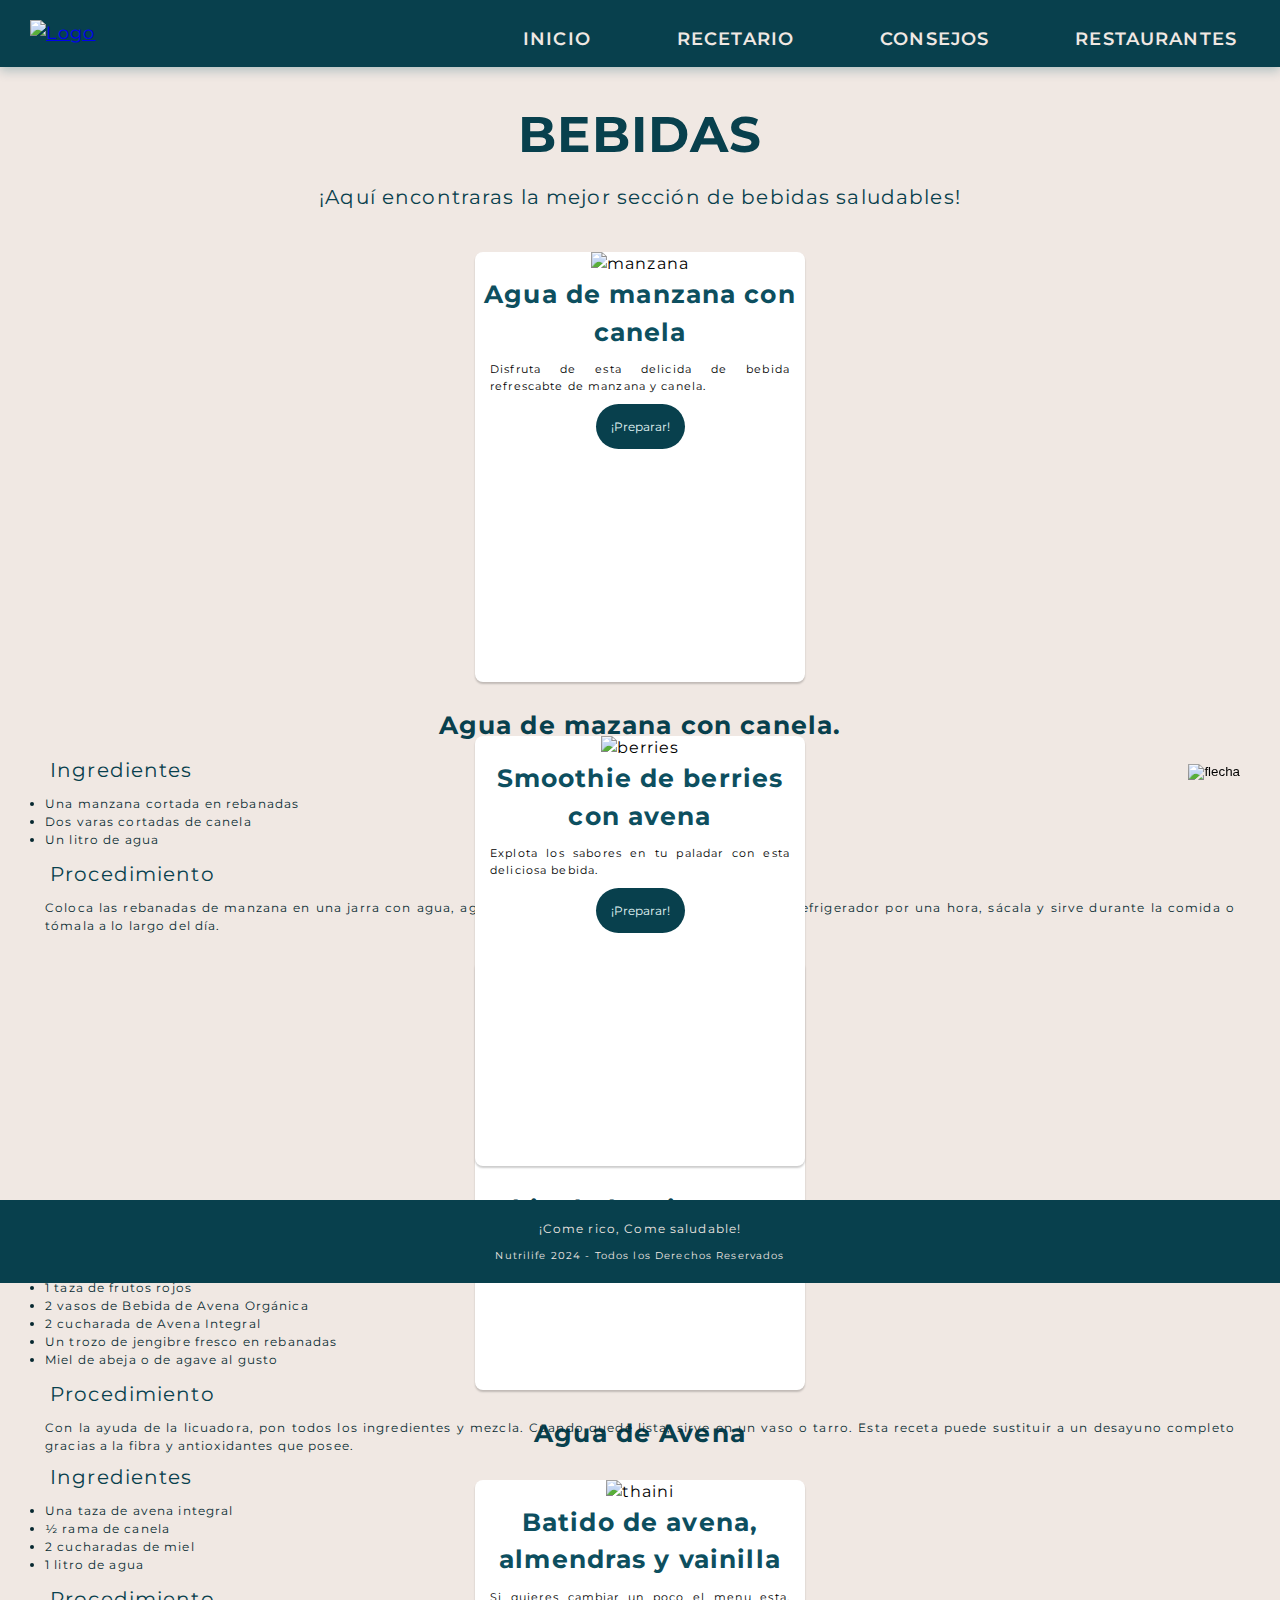
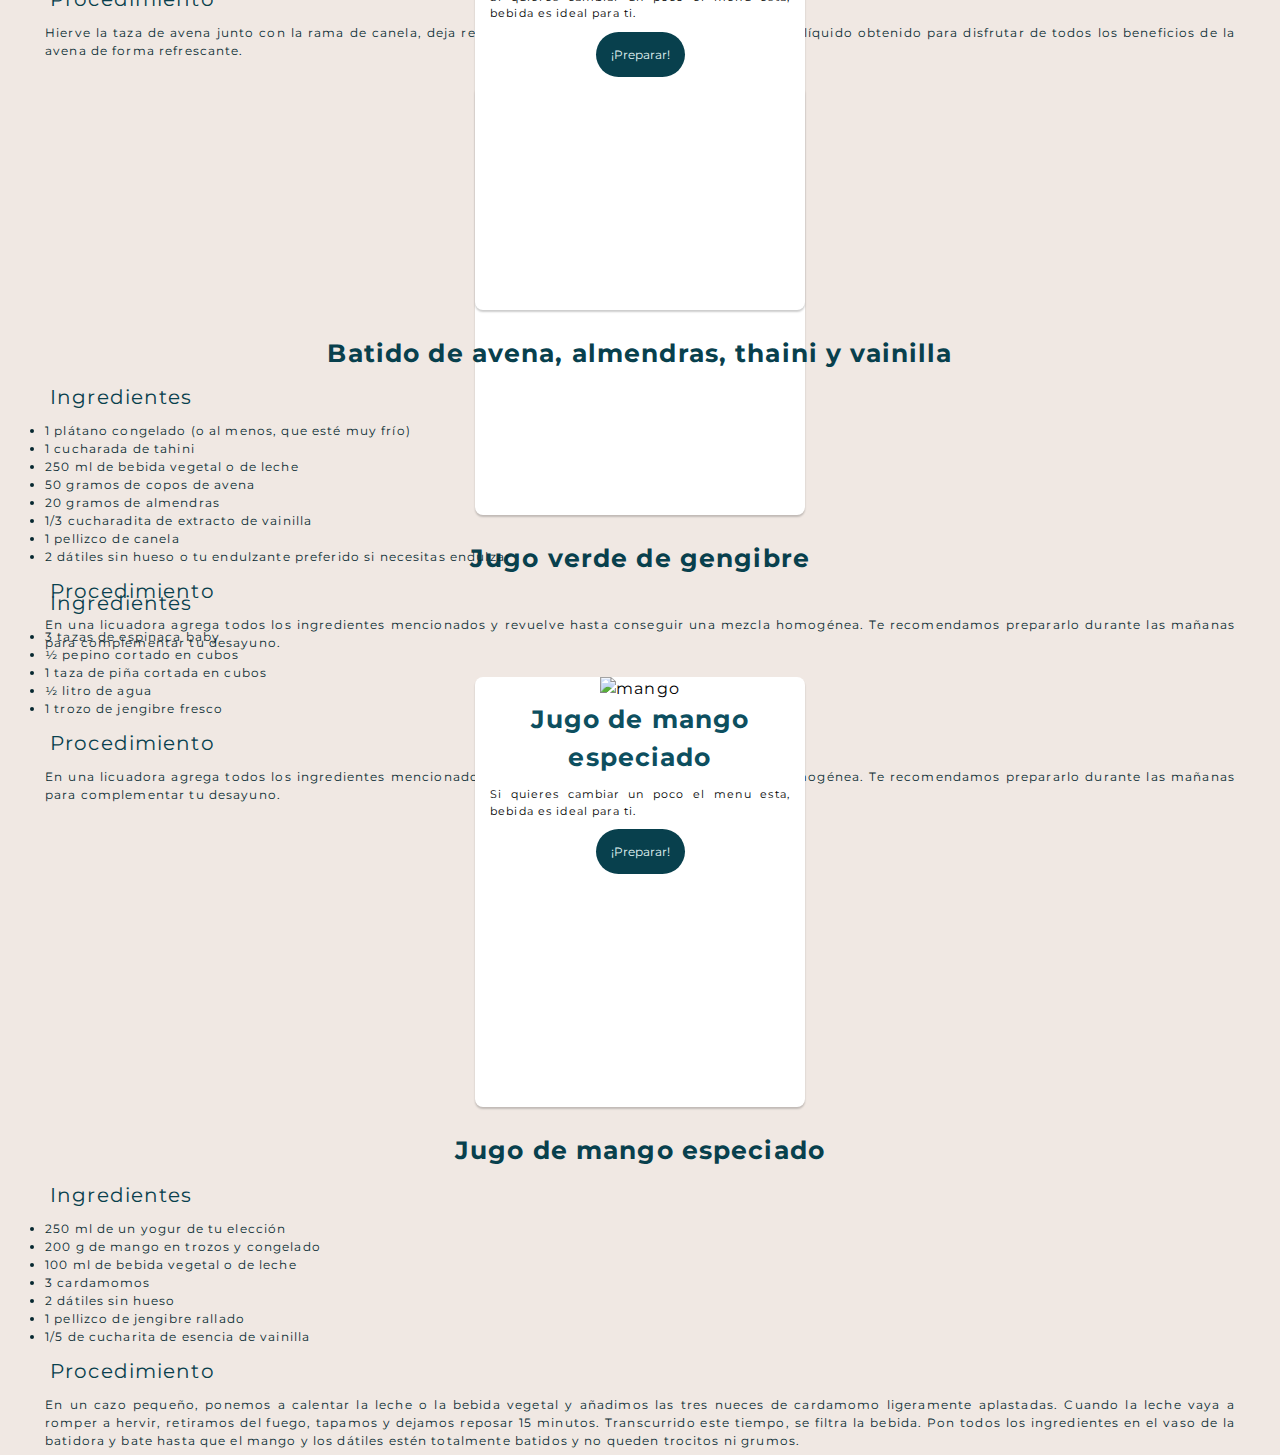
==== bebidas.html @ cc7d17ca "Add files via upload" ====
<!DOCTYPE html>
<html lang="en">
<head>
    <meta charset="UTF-8">
    <meta name="viewport" content="width=device-width, initial-scale=1.0">
    <link rel="stylesheet" href="./Estilos/nav.css">
    <link rel="stylesheet" href="./Estilos/footer.css">
    <link rel="stylesheet" href="./Estilos/cartas.css">
    <link rel="preconnect" href="https://fonts.googleapis.com">
    <link rel="stylesheet" href="/Estilos/boton.css">
    <link rel="preconnect" href="https://fonts.gstatic.com" crossorigin>
    <link href="https://fonts.googleapis.com/css2?family=Montserrat:ital,wght@0,100..900;1,100..900&display=swap" rel="stylesheet">
    <link rel="icon" href="./imágenes/logo pequeño b.png">

   <!--link de la libreria para la ventana emergente-->
    <link rel="stylesheet" href="https://cdnjs.cloudflare.com/ajax/libs/jquery-modal/0.9.1/jquery.modal.min.css" />
    <title>Bebidas</title>
</head>
<body>
  
  <header class="header">
    <div class="logo">
<a href="index.html"><img src="imágenes/imágenesBebidas/logo1.png" alt="Logo" width="200px"></a>
    </div>
    <nav class="nav">
<ul class="menú">
        <li><a href="index.html">INICIO</a></li>
        <li>
            <a href="#">RECETARIO</a>
            <ul class="desplegable"> <!--Menú desplegable para no ocupar tanto espacio, se va ver mejor con css jiji-->
                <li><a href="desayunos.html">Desayunos</a></li>
                <li><a href="cenas.html">Cenas</a></li>
                <li><a href="ensaladas.html">Ensaladas</a></li>
                <li><a href="bebidas.html">Bebidas</a></li>
                <li><a href="postres.html">Postres</a></li>
                <li><a href="snacks.html">Snacks</a></li>
            </ul>
        </li>
        <li><a href="consejos.html">CONSEJOS</a></li>
        <li><a href="./Restaurantes-final/restaurantes1.html">RESTAURANTES</a></li>
</ul>      
    </nav>
</header>

    <div class="Título">
        <H1>BEBIDAS</H1>
        <H2>¡Aquí encontraras la mejor sección de bebidas saludables!</H2>
    </div>
  
<div class="container"> <!--contenedor general contiene 3 recetas, hacer contenedores de 3 max-->


        <div class="carta">
           <img src="imágenes/imágenesBebidas/manzana2.jpeg" alt="manzana">
           <H2>Agua de manzana con canela</H2>
                 <p>Disfruta de esta delicida de bebida refrescabte de manzana y canela.</p>
              
                 <a href="#ex2" rel="modal:open"><button>¡Preparar!</button></a>
        </div>

       <!-- ventana emergente-->

        <div id="ex2" class="modal receta">
   
          <H2>Agua de mazana con canela.</H2>
        
            <div>
              <h3>Ingredientes</h3>
            </div> 
            <ul>
              <li>Una manzana cortada en rebanadas</li>
              <li>Dos varas cortadas de canela</li>
              <li>Un litro de agua</li> 
            </ul>
    
               <h3>Procedimiento</h3>
            
            <p>
              Coloca las rebanadas de manzana en una jarra con agua, agrega dos varas de canela 
              deja reposar en el refrigerador por una hora, sácala y sirve durante la comida o tómala a lo largo del día.    
            </p>
        </div>
    
        <!-- termina ventana emergente-->

        <div class="carta"> <!-- aquí va solo la imagen, título y descripción-->
          <img src="imágenes/imágenesBebidas/avena.jpeg" alt="avena">
          <H2>Avena</H2>
               <p> Jugo de avena rapida de preprar con estos sencillos pasos.</p>
            <br>
   
           <a href="#ex1" rel="modal:open"><button class="alinear">¡Preparar!</button></a> <!--botón de abrir la ventana-->
       </div>

       <!-- ventana emergente-->

       <div id="ex1" class="modal receta">
         <H2> Agua de Avena</H2>
   
           <div>
              <h3>Ingredientes</h3>
           </div> 
           <ul>
            <li>Una taza de avena integral</li>
            <li> ½ rama de canela</li>
            <li>2 cucharadas de miel</li>
            <li> 1 litro de agua</li>
           </ul>

           
              <h3>Procedimiento</h3>
            
           <p>
             Hierve la taza de avena junto con la rama de canela, deja reposar y agrega la miel
            luego cuela y enfría el líquido obtenido para disfrutar de todos los beneficios
            de la avena de forma refrescante.        
          </p>
       </div>

       <!-- termina ventana emergente-->

        <div class="carta">
            <img src="imágenes/imágenesBebidas/jugo verde.jpeg" alt="jugo verde">
            <H2>Jugo verde de gengibre</H2>
                 <p>Prueba de este exquisito jugo verde, ideal para llevar al gym.</p>
                    <a href="#ex3" rel="modal:open"><button>¡Preparar!</button></a>
        </div>
     
        <!-- ventana emergente-->

        <div id="ex3" class="modal receta">
   
            <H2>Jugo verde de gengibre</H2>
            <div>
              <h3>Ingredientes</h3>
            </div> 
            <ul>
             <li>3 tazas de espinaca baby</li>
             <li> ½ pepino cortado en cubos</li>
             <li>1 taza de piña cortada en cubos</li>
             <li> ½  litro de agua</li>
             <li>1 trozo de jengibre fresco</li>
            </ul>

            <div class="Datos">
             <h3>Procedimiento</h3>
            </div>   
            <p>
                En una licuadora agrega todos los ingredientes mencionados y revuelve hasta conseguir una mezcla homogénea. 
                Te recomendamos prepararlo durante las mañanas para complementar tu desayuno.       
            </p>
        </div> <!-- termina ventana emergente-->

</div> <!--final primer contenedor general-->
        
<br>

<div class="container"> <!--Inicio segundo contenedor-->

        <div class="carta">
          <img src="imágenes/imágenesBebidas/berries.jpeg" alt="berries">
          <H2>Smoothie de berries con avena</H2>
             <p>Explota los sabores en tu paladar con esta deliciosa bebida.</p>
                <a href="#ex4" rel="modal:open"><button>¡Preparar!</button></a>
        </div>
 
        <!-- ventana emergente-->

        <div id="ex4" class="modal receta">

          <H2>Smoothie de berries con avena</H2>
            <div>
              <h3>Ingredientes</h3>
            </div> 
            <ul>
             <li>1 taza de frutos rojos</li>
             <li>2 vasos de Bebida de Avena Orgánica</li>
             <li>2 cucharada de Avena Integral</li>
             <li>Un trozo de jengibre fresco en rebanadas</li>
             <li>Miel de abeja o de agave al gusto</li>
            </ul>

        
            <h3>Procedimiento</h3>
             
            <p>
              Con la ayuda de la licuadora, pon todos los ingredientes y mezcla. Cuando quede lista, sirve en un vaso o tarro.
              Esta receta puede sustituir a un desayuno completo gracias a la fibra y antioxidantes que posee.        
            </p>
        </div>

        <!-- termina ventana emergente-->

        <div class="carta">
         <img src="imágenes/imágenesBebidas/thaini.jpeg" alt="thaini">
         <H2>Batido de avena, almendras y vainilla</H2>
             <p>Si quieres cambiar un poco el menu esta, bebida es ideal para ti.</p>
                <a href="#ex5" rel="modal:open"><button>¡Preparar!</button></a>
        </div>
 
        <!-- ventana emergente-->

        <div id="ex5" class="modal receta">

         <H2>Batido de avena, almendras, thaini y vainilla</H2>

            <div>
             <h3>Ingredientes</h3>
            </div> 
            <ul>
             <li>1 plátano congelado (o al menos, que esté muy frío)</li>
             <li>1 cucharada de tahini </li>
             <li>250 ml de bebida vegetal o de leche</li>
             <li>50 gramos de copos de avena</li>
             <li> 20 gramos de almendras</li>
             <li> 1/3 cucharadita de extracto de vainilla</li>
             <li> 1 pellizco de canela</li>
             <li>2 dátiles sin hueso o tu endulzante preferido si necesitas endulzar</li>
            </ul>

              <h3>Procedimiento</h3>
  
            <p>
             En una licuadora agrega todos los ingredientes mencionados y revuelve hasta conseguir una mezcla homogénea. 
             Te recomendamos prepararlo durante las mañanas para complementar tu desayuno.       
            </p>
        </div>

        <div class="carta">
            <img src="imágenes/imágenesBebidas/mango.jpeg" alt="mango">
            <H2>Jugo de mango especiado</H2>
                <p>Si quieres cambiar un poco el menu esta, bebida es ideal para ti.</p>
                <a href="#ex6" rel="modal:open"><button>¡Preparar!</button></a>
        </div>
    
        <!-- ventana emergente-->
   
        <div id="ex6" class="modal receta">
   
            <H2>Jugo de mango especiado</H2>
   
            <div>
                <h3>Ingredientes</h3>
            </div> 
            <ul>
              <li>250 ml de un yogur de tu elección</li>
              <li>200 g de mango en trozos y congelado</li>
              <li>100 ml de bebida vegetal o de leche</li>
              <li> 3 cardamomos</li>
              <li>2 dátiles sin hueso</li>
              <li> 1 pellizco de jengibre rallado</li>
              <li>1/5 de cucharita de esencia de vainilla</li>
            </ul>
   
         
              <h3>Procedimiento</h3>
             
            <p>
                En un cazo pequeño, ponemos a calentar la leche o la bebida vegetal y 
                añadimos las tres nueces de cardamomo ligeramente aplastadas. 
                Cuando la leche vaya a romper a hervir, retiramos del fuego, tapamos y dejamos reposar 15 minutos.
                Transcurrido este tiempo, se filtra la bebida.
                Pon todos los ingredientes en el vaso de la batidora y bate hasta que el mango y los dátiles estén totalmente batidos y no queden trocitos ni grumos.      
            </p>
        </div>
    </div> <!-- termina ventana emergente-->

</div> <!--final segundo contenedor-->

<br>

<div class="botonArriba">

  <button id="scrollTopBtn" onclick="scrollToTop()">
     <img class="fas fa-arrow-up" src="/imágenes/flecha-hacia-arriba.png" alt="flecha"><!-- Añadir un ícono -->
</div>  

<script src="/botonarriba.js"></script>

    <!--llamado para ventana emergente de la libreria-->
    <script src="https://cdnjs.cloudflare.com/ajax/libs/jquery/3.0.0/jquery.min.js"></script>
    <script src="https://cdnjs.cloudflare.com/ajax/libs/jquery-modal/0.9.1/jquery.modal.min.js"></script>
    <!--llamado para ventana emergente de la libreria-->
</body>


<footer>
  <div class="centrar">
      <p class="texto">¡Come rico, Come saludable!</p>
      <p class="texto2">Nutrilife 2024 - Todos los Derechos Reservados</p>
  
  </div>
</footer>

</html>
---- Estilos/nav.css ----
/* CÓDIGOS DE COLORES PARA EL CSS 
Azul oscuro #08404D
Celeste/turquesa #4BC99B 
Verde #88D876 
Blanco #F0E8E3*/

*{
    margin:0;
    padding:0;
   
}
.header{
    max-width: 100%;
    background-color: #08404D;
    font-family: "Montserrat";
    font-size: 18px;
    display: flex;
    justify-content: space-between;
    align-items: center;
    box-shadow: 0 4px 10px rgba(0, 79, 97, 0.25);

    
}
.nav{
    margin-top: 5px;
   
}
.logo{
    width: 30%;
    margin: 20px;
    margin-left: 30px;
}

.logo img{
    width: 130px;
}


.menú{
    width: 800px;
    height: 50px;
    list-style: none;
    display: flex;
    justify-content:space-around;
        
}

.menú li a{
    display: block;
    padding: 15px 20px;
    text-decoration: none;
    color: #F0E8E3;
    font-weight: 600;
    border-radius: 30px;
    
}

.menú > li > a:hover{
    background-color:#F0E8E3;
    color: #08404D;
    font-weight: 600;
    transition: 0.3s;
    transform: translateY(-5px);
    
}


.desplegable{
    font-size: 15px;
    position: absolute;
    display: none;
    width: 155px;
    list-style: none;
    background-color: rgba(0, 10, 30, .7);
    border-radius: 30px;
}

.menú li:hover .desplegable{
    display: block; /*para que se muestre el menú*/
    transition: 0.5s;
}

.desplegable li a{
    padding: 15px 15px 15px 20px;

}

.desplegable >li > a:hover{
    background-color:#F0E8E3;
    color: #08404D;
    font-weight: 600;
    transition: 0.3s;
}
---- Estilos/footer.css ----
.centrar{
    background-color: #08404D;
    width: 100%;
    min-height: 40px;
    align-items: center;
    margin: auto;
    position: absolute;
}


.texto{
    color: #F0E8E3;
    font-family: "Montserrat";
    font-size: 12px;
    text-align: center;
    padding: 10px;
    margin-top: 10px;
   
}

.texto2{
    color: #F0E8E3;
    font-family: "Montserrat";
    font-size: 10px;
    text-align: center;
   padding-bottom: 10px;
   margin-bottom: 10px;
}
---- Estilos/cartas.css ----
body{
    width: 100%;
    height: 100%;
    font-family: "Montserrat", sans-serif;
    letter-spacing: 0.03cm;
    line-height: 1.5;
    background-color: #F0E8E3;
}

.Título h1{
    text-align: center;
    font-size: 50px;
    color: #08404D;
    margin-top: 30px;
    margin-bottom: 10px;

}

.Título h2{
    text-align: center;
    font-size: 20px;
    color: #08404D;
    font-weight: 400;
    margin-left: 210px;
    margin-right: 210px;
    margin-bottom: 20px;
}


.container{
    width: 100%;
    max-width: 1200px;
    height: 430px;
    display: flex;
    flex-wrap: wrap;
    justify-content: center;
    margin: auto;
    margin-bottom: 30px;
}

.container .carta{
    width: 330px;
    height: 430px;
    border-radius: 8px;
    box-shadow: 0 2px 2px rgba(0, 0, 0, 0.2);
    overflow: hidden;
    margin: 20px;
    text-align: center;
    transition: all 0.25s;
    background-color: white;

}


.container .carta:hover{
    transform: translateY(-15px);
    box-shadow: 0 12px 16px rgba(0, 0, 0, 0.2);
}


.container .carta img{
    width: 330px;
    height: 220px;

}


.container .carta p{

    padding: 10px;
    font-size: 11px;
    font-family: "Montserrat", sans-serif;
    text-align:justify;
    margin-left: 5px;
    margin-right: 5px;
    margin-bottom: 0px;
}

.container .carta h2{
    padding-left: 5px;
    padding-right: 5px;
    font-size: 25px;
    font-family: "Montserrat", sans-serif;
    color: rgb(13, 79, 95);
    text-align:center
}

.container .carta button{
    font-family: "Montserrat", sans-serif;
    color:rgb(228, 247, 247);
    font-weight: 400;
    background-color:#08404D;
    border: 0;
    padding: 15px;
    border-radius: 25px;
    font-size: 12px;
    margin-bottom: 20px;
}

.alinear{
    margin-top: 15px;
}

.container .carta button:hover{
cursor: pointer;
background-color:rgb(255, 255, 255);
color:#08404D;
box-shadow: 0 6px 7px rgba(0, 0, 0, 0.2);
}


.receta img{
width: 100%;
justify-content: center;
}

.receta p{
    font-family: "Montserrat", sans-serif; 
    text-align: justify;
    color:#062830;
    font-size: 12px;
    margin: 5px;
    
}

.receta ul{
    font-family: "Montserrat", sans-serif; 
    text-align: justify;
    color:#062830;
    font-size: 12px;
    margin: 5px;
}

.receta h2{
    font-family: "Montserrat", sans-serif; 
    text-align:center;
    color:#08404D;
    font-size: 25px;
    margin: 5px;

}

.receta h3{
    font-family: "Montserrat", sans-serif; 
    text-align: justify;
    color:#08404D;
    font-weight: 400;
    font-size: 20px;
    margin: 10px;
}
---- Estilos/boton.css ----
#scrollTopBtn{
   border: 0;
   position: fixed;
   bottom: 20px;
   right: 20px; /* Cambiado a la derecha */
   z-index: 99;
   padding: 10px;
   background-color: rgba(0, 0, 0, 0);
   margin-bottom: 80px;
   transition: 3s;
}

#scrollTopBtn img{
    width: 30px;
    margin: 10px;
    
 }
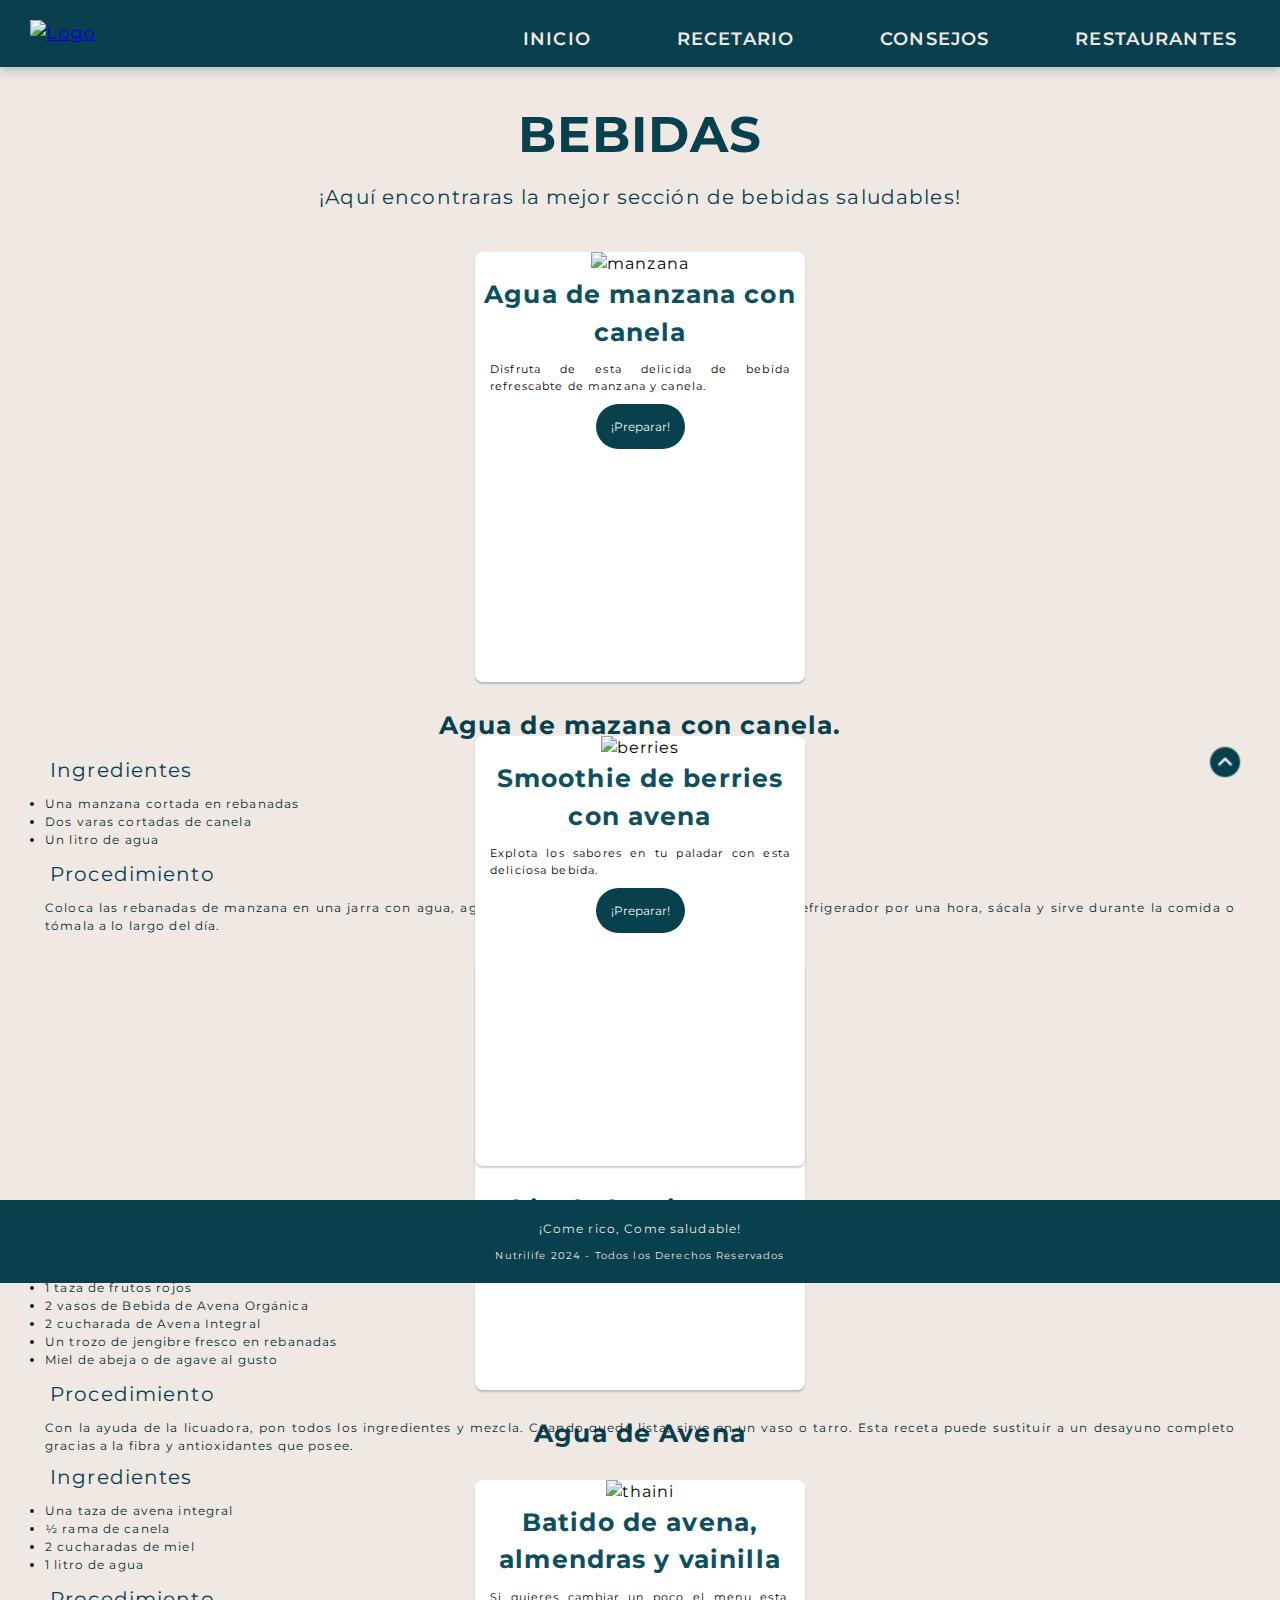
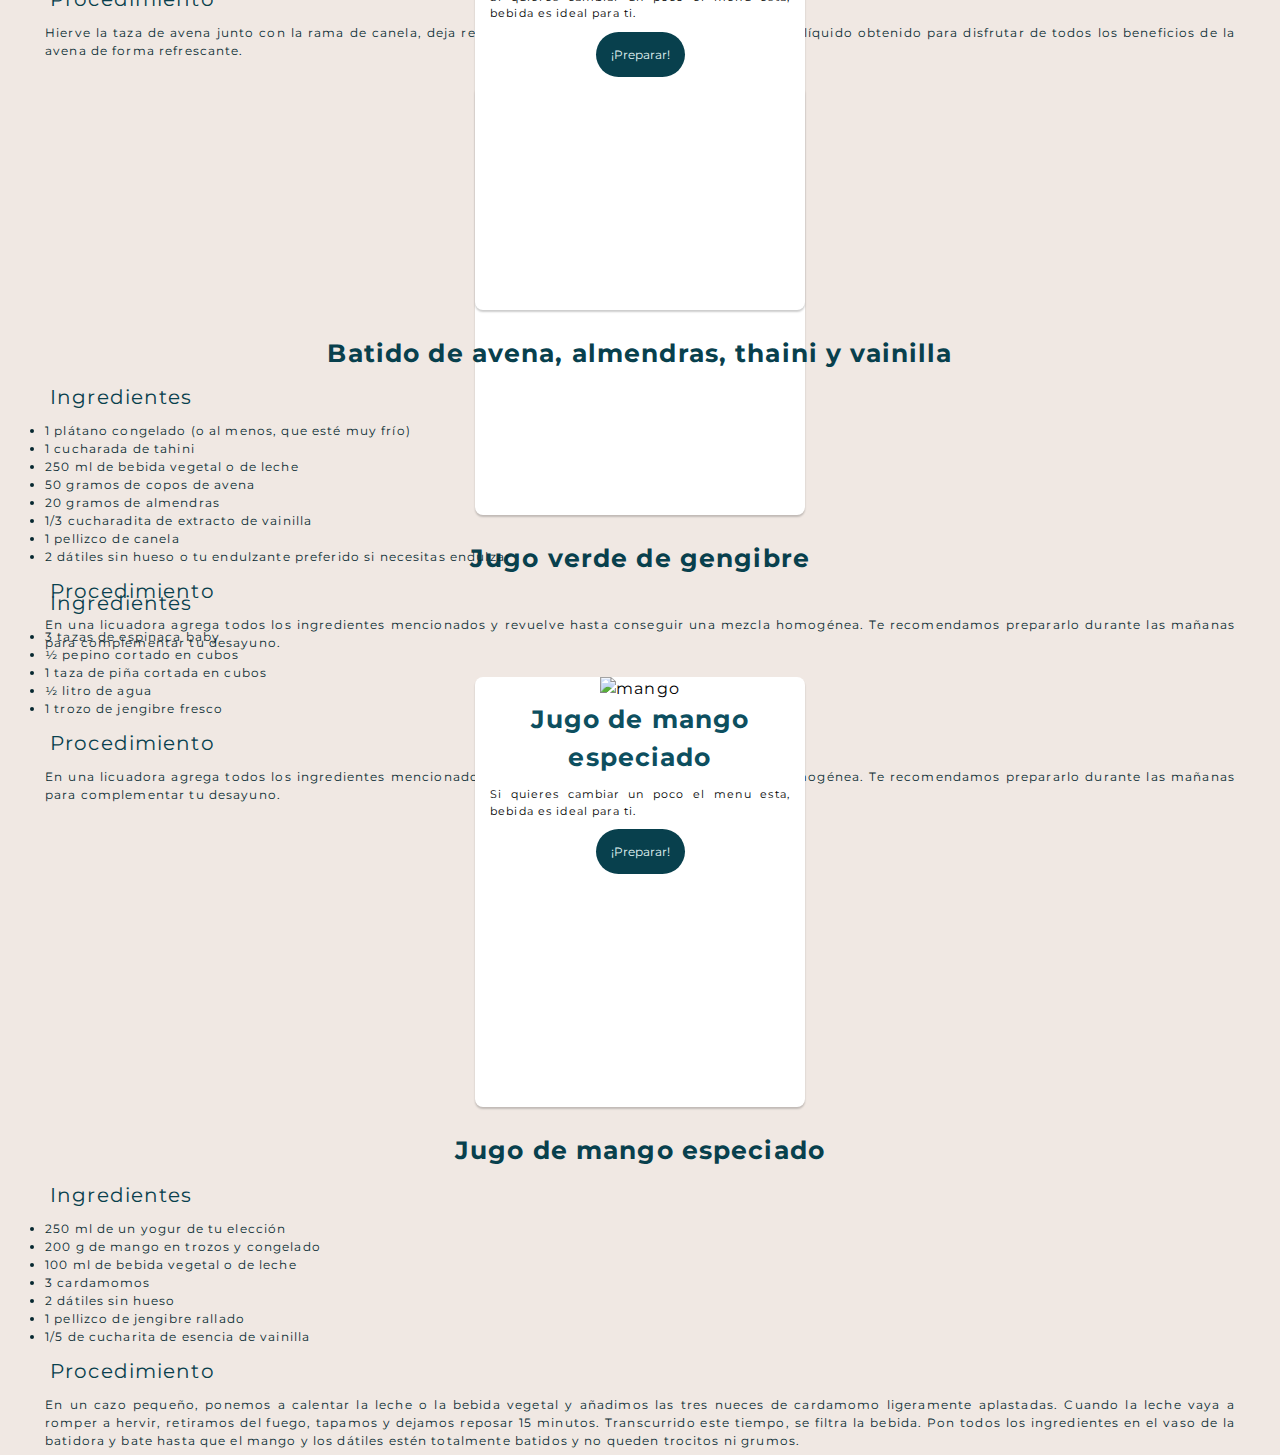
==== commit d7a7dcf0: "Add files via upload" ====
--- a/bebidas.html
+++ b/bebidas.html
@@ -20,7 +20,7 @@
   
   <header class="header">
     <div class="logo">
-<a href="index.html"><img src="imágenes/imágenesBebidas/logo1.png" alt="Logo" width="200px"></a>
+<a href="index.html"><img src="imágenesBebidas/logo1.png" alt="Logo" width="200px"></a>
     </div>
     <nav class="nav">
 <ul class="menú">
@@ -51,7 +51,7 @@
 
 
         <div class="carta">
-           <img src="imágenes/imágenesBebidas/manzana2.jpeg" alt="manzana">
+           <img src="imágenesBebidas/manzana2.jpeg" alt="manzana">
            <H2>Agua de manzana con canela</H2>
                  <p>Disfruta de esta delicida de bebida refrescabte de manzana y canela.</p>
               
@@ -84,7 +84,7 @@
         <!-- termina ventana emergente-->
 
         <div class="carta"> <!-- aquí va solo la imagen, título y descripción-->
-          <img src="imágenes/imágenesBebidas/avena.jpeg" alt="avena">
+          <img src="imágenesBebidas/avena.jpeg" alt="avena">
           <H2>Avena</H2>
                <p> Jugo de avena rapida de preprar con estos sencillos pasos.</p>
             <br>
@@ -120,7 +120,7 @@
        <!-- termina ventana emergente-->
 
         <div class="carta">
-            <img src="imágenes/imágenesBebidas/jugo verde.jpeg" alt="jugo verde">
+            <img src="imágenesBebidas/jugo verde.jpeg" alt="jugo verde">
             <H2>Jugo verde de gengibre</H2>
                  <p>Prueba de este exquisito jugo verde, ideal para llevar al gym.</p>
                     <a href="#ex3" rel="modal:open"><button>¡Preparar!</button></a>
@@ -158,7 +158,7 @@
 <div class="container"> <!--Inicio segundo contenedor-->
 
         <div class="carta">
-          <img src="imágenes/imágenesBebidas/berries.jpeg" alt="berries">
+          <img src="imágenesBebidas/berries.jpeg" alt="berries">
           <H2>Smoothie de berries con avena</H2>
              <p>Explota los sabores en tu paladar con esta deliciosa bebida.</p>
                 <a href="#ex4" rel="modal:open"><button>¡Preparar!</button></a>
@@ -192,7 +192,7 @@
         <!-- termina ventana emergente-->
 
         <div class="carta">
-         <img src="imágenes/imágenesBebidas/thaini.jpeg" alt="thaini">
+         <img src="imágenesBebidas/thaini.jpeg" alt="thaini">
          <H2>Batido de avena, almendras y vainilla</H2>
              <p>Si quieres cambiar un poco el menu esta, bebida es ideal para ti.</p>
                 <a href="#ex5" rel="modal:open"><button>¡Preparar!</button></a>
@@ -227,7 +227,7 @@
         </div>
 
         <div class="carta">
-            <img src="imágenes/imágenesBebidas/mango.jpeg" alt="mango">
+            <img src="imágenesBebidas/mango.jpeg" alt="mango">
             <H2>Jugo de mango especiado</H2>
                 <p>Si quieres cambiar un poco el menu esta, bebida es ideal para ti.</p>
                 <a href="#ex6" rel="modal:open"><button>¡Preparar!</button></a>
